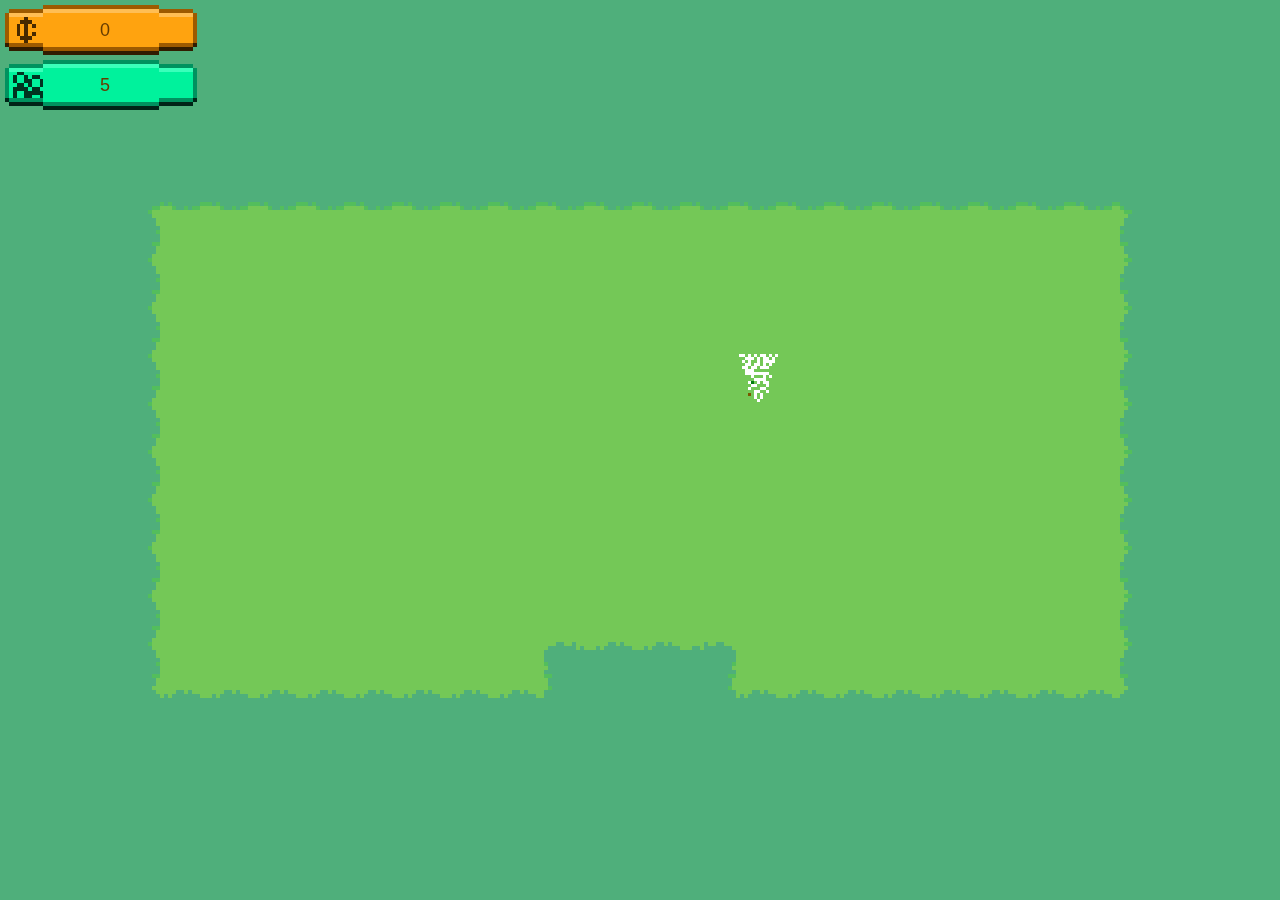
==== index.html @ d82a9c3e "init" ====
<!DOCTYPE html>
<html>
<head>
	<meta charset="utf-8">
	<title>RTS by Anwaar</title>
	<link rel="stylesheet" type="text/css" href="style/index.css">
</head>
<body>
	<info>
		<Bar class="coinsBar"><span>0</span></Bar>
		<Bar class="peepsBar"><span>0</span></Bar>
	</info>
	<section>
		<nav>Place Building <div id="closeBuild">X</div></nav>
		<build class="houses" onclick="build('houses')"></build>
		<build class="crops" onclick="build('crops')"></build>
	</section>

	<!-- STORM -->

	<container>
		<blocks>
			<!-- ROW NO: 1 -->
	<div id="stormBlock"></div>
			<block class="border"></block>
			<block class="border"></block>
			<block class="border"></block>
			<block class="border"></block>
			<block class="border"></block>
			<block class="border"></block>
			<block class="border"></block>
			<block class="border"></block>
			<block class="border"></block>
			<block class="border"></block>
			<block class="border"></block>
			<block class="border"></block>
			<block class="border"></block>
			<block class="border"></block>
			<block class="border"></block>
			<block class="border"></block>
			<block class="border"></block>
			<block class="border"></block>
			<block class="border"></block>
			<block class="border"></block>
			<block class="border"></block>
			<block class="border"></block>
			<!-- ROW NO: 2 -->
			<block class="border"></block>
			<block class="" onclick="blockClick(this)"></block>
			<block class="" onclick="blockClick(this)"></block>
			<block class="" onclick="blockClick(this)"></block>
			<block class="" onclick="blockClick(this)"></block>
			<block class="" onclick="blockClick(this)"></block>
			<block class="" onclick="blockClick(this)"></block>
			<block class="" onclick="blockClick(this)"></block>
			<block class="" onclick="blockClick(this)"></block>
			<block class="" onclick="blockClick(this)"></block>
			<block class="" onclick="blockClick(this)"></block>
			<block class="" onclick="blockClick(this)"></block>
			<block class="" onclick="blockClick(this)"></block>
			<block class="" onclick="blockClick(this)"></block>
			<block class="" onclick="blockClick(this)"></block>
			<block class="" onclick="blockClick(this)"></block>
			<block class="" onclick="blockClick(this)"></block>
			<block class="" onclick="blockClick(this)"></block>
			<block class="" onclick="blockClick(this)"></block>
			<block class="" onclick="blockClick(this)"></block>
			<block class="" onclick="blockClick(this)"></block>
			<block class="border"></block>
			<!-- ROW NO: 3 -->
			<block class="border"></block>
			<block class="" onclick="blockClick(this)"></block>
			<block class="" onclick="blockClick(this)"></block>
			<block class="" onclick="blockClick(this)"></block>
			<block class="" onclick="blockClick(this)"></block>
			<block class="" onclick="blockClick(this)"></block>
			<block class="" onclick="blockClick(this)"></block>
			<block class="" onclick="blockClick(this)"></block>
			<block class="" onclick="blockClick(this)"></block>
			<block class="" onclick="blockClick(this)"></block>
			<block class="" onclick="blockClick(this)"></block>
			<block class="" onclick="blockClick(this)"></block>
			<block class="" onclick="blockClick(this)"></block>
			<block class="" onclick="blockClick(this)"></block>
			<block class="" onclick="blockClick(this)"></block>
			<block class="" onclick="blockClick(this)"></block>
			<block class="" onclick="blockClick(this)"></block>
			<block class="" onclick="blockClick(this)"></block>
			<block class="" onclick="blockClick(this)"></block>
			<block class="" onclick="blockClick(this)"></block>
			<block class="" onclick="blockClick(this)"></block>
			<block class="border"></block>
			<!-- ROW NO: 4 -->
			<block class="border"></block>
			<block class="" onclick="blockClick(this)"></block>
			<block class="" onclick="blockClick(this)"></block>
			<block class="" onclick="blockClick(this)"></block>
			<block class="" onclick="blockClick(this)"></block>
			<block class="" onclick="blockClick(this)"></block>
			<block class="" onclick="blockClick(this)"></block>
			<block class="" onclick="blockClick(this)"></block>
			<block class="" onclick="blockClick(this)"></block>
			<block class="" onclick="blockClick(this)"></block>
			<block class="" onclick="blockClick(this)"></block>
			<block class="" onclick="blockClick(this)"></block>
			<block class="" onclick="blockClick(this)"></block>
			<block class="" onclick="blockClick(this)"></block>
			<block class="" onclick="blockClick(this)"></block>
			<block class="" onclick="blockClick(this)"></block>
			<block class="" onclick="blockClick(this)"></block>
			<block class="" onclick="blockClick(this)"></block>
			<block class="" onclick="blockClick(this)"></block>
			<block class="" onclick="blockClick(this)"></block>
			<block class="" onclick="blockClick(this)"></block>
			<block class="border"></block>
			<!-- ROW NO: 5 -->
			<block class="border"></block>
			<block class="" onclick="blockClick(this)"></block>
			<block class="" onclick="blockClick(this)"></block>
			<block class="" onclick="blockClick(this)"></block>
			<block class="" onclick="blockClick(this)"></block>
			<block class="" onclick="blockClick(this)"></block>
			<block class="" onclick="blockClick(this)"></block>
			<block class="" onclick="blockClick(this)"></block>
			<block class="" onclick="blockClick(this)"></block>
			<block class="" onclick="blockClick(this)"></block>
			<block class="" onclick="blockClick(this)"></block>
			<block class="" onclick="blockClick(this)"></block>
			<block class="" onclick="blockClick(this)"></block>
			<block class="" onclick="blockClick(this)"></block>
			<block class="" onclick="blockClick(this)"></block>
			<block class="" onclick="blockClick(this)"></block>
			<block class="" onclick="blockClick(this)"></block>
			<block class="" onclick="blockClick(this)"></block>
			<block class="" onclick="blockClick(this)"></block>
			<block class="" onclick="blockClick(this)"></block>
			<block class="" onclick="blockClick(this)"></block>
			<block class="border"></block>
			<!-- ROW NO: 6 -->
			<block class="border"></block>
			<block class="" onclick="blockClick(this)"></block>
			<block class="" onclick="blockClick(this)"></block>
			<block class="" onclick="blockClick(this)"></block>
			<block class="" onclick="blockClick(this)"></block>
			<block class="" onclick="blockClick(this)"></block>
			<block class="" onclick="blockClick(this)"></block>
			<block class="" onclick="blockClick(this)"></block>
			<block class="" onclick="blockClick(this)"></block>
			<block class="" onclick="blockClick(this)"></block>
			<block class="" onclick="blockClick(this)"></block>
			<block class="" onclick="blockClick(this)"></block>
			<block class="" onclick="blockClick(this)"></block>
			<block class="" onclick="blockClick(this)"></block>
			<block class="" onclick="blockClick(this)"></block>
			<block class="" onclick="blockClick(this)"></block>
			<block class="" onclick="blockClick(this)"></block>
			<block class="" onclick="blockClick(this)"></block>
			<block class="" onclick="blockClick(this)"></block>
			<block class="" onclick="blockClick(this)"></block>
			<block class="" onclick="blockClick(this)"></block>
			<block class="border"></block>
			<!-- ROW NO: 7 -->
			<block class="border"></block>
			<block class="" onclick="blockClick(this)"></block>
			<block class="" onclick="blockClick(this)"></block>
			<block class="" onclick="blockClick(this)"></block>
			<block class="" onclick="blockClick(this)"></block>
			<block class="" onclick="blockClick(this)"></block>
			<block class="" onclick="blockClick(this)"></block>
			<block class="" onclick="blockClick(this)"></block>
			<block class="" onclick="blockClick(this)"></block>
			<block class="" onclick="blockClick(this)"></block>
			<block class="" onclick="blockClick(this)"></block>
			<block class="" onclick="blockClick(this)"></block>
			<block class="" onclick="blockClick(this)"></block>
			<block class="" onclick="blockClick(this)"></block>
			<block class="" onclick="blockClick(this)"></block>
			<block class="" onclick="blockClick(this)"></block>
			<block class="" onclick="blockClick(this)"></block>
			<block class="" onclick="blockClick(this)"></block>
			<block class="" onclick="blockClick(this)"></block>
			<block class="" onclick="blockClick(this)"></block>
			<block class="" onclick="blockClick(this)"></block>
			<block class="border"></block>
			<!-- ROW NO: 8 -->
			<block class="border"></block>
			<block class="" onclick="blockClick(this)"></block>
			<block class="" onclick="blockClick(this)"></block>
			<block class="" onclick="blockClick(this)"></block>
			<block class="" onclick="blockClick(this)"></block>
			<block class="" onclick="blockClick(this)"></block>
			<block class="" onclick="blockClick(this)"></block>
			<block class="" onclick="blockClick(this)"></block>
			<block class="" onclick="blockClick(this)"></block>
			<block class="" onclick="blockClick(this)"></block>
			<block class="" onclick="blockClick(this)"></block>
			<block class="" onclick="blockClick(this)"></block>
			<block class="" onclick="blockClick(this)"></block>
			<block class="" onclick="blockClick(this)"></block>
			<block class="" onclick="blockClick(this)"></block>
			<block class="" onclick="blockClick(this)"></block>
			<block class="" onclick="blockClick(this)"></block>
			<block class="" onclick="blockClick(this)"></block>
			<block class="" onclick="blockClick(this)"></block>
			<block class="" onclick="blockClick(this)"></block>
			<block class="" onclick="blockClick(this)"></block>
			<block class="border"></block>
			<!-- ROW NO: 9 -->
			<block class="border"></block>
			<block class="" onclick="blockClick(this)"></block>
			<block class="" onclick="blockClick(this)"></block>
			<block class="" onclick="blockClick(this)"></block>
			<block class="" onclick="blockClick(this)"></block>
			<block class="" onclick="blockClick(this)"></block>
			<block class="" onclick="blockClick(this)"></block>
			<block class="" onclick="blockClick(this)"></block>
			<block class="" onclick="blockClick(this)"></block>
			<block class="" onclick="blockClick(this)"></block>
			<block class="" onclick="blockClick(this)"></block>
			<block class="" onclick="blockClick(this)"></block>
			<block class="" onclick="blockClick(this)"></block>
			<block class="" onclick="blockClick(this)"></block>
			<block class="" onclick="blockClick(this)"></block>
			<block class="" onclick="blockClick(this)"></block>
			<block class="" onclick="blockClick(this)"></block>
			<block class="" onclick="blockClick(this)"></block>
			<block class="" onclick="blockClick(this)"></block>
			<block class="" onclick="blockClick(this)"></block>
			<block class="" onclick="blockClick(this)"></block>
			<block class="border"></block>
			<!-- ROW NO: 10 -->
			<block class="border"></block>
			<block class="" onclick="blockClick(this)"></block>
			<block class="" onclick="blockClick(this)"></block>
			<block class="" onclick="blockClick(this)"></block>
			<block class="" onclick="blockClick(this)"></block>
			<block class="" onclick="blockClick(this)"></block>
			<block class="" onclick="blockClick(this)"></block>
			<block class="" onclick="blockClick(this)"></block>
			<block class="" onclick="blockClick(this)"></block>
			<block class="" onclick="blockClick(this)"></block>
			<block class="" onclick="blockClick(this)"></block>
			<block class="" onclick="blockClick(this)"></block>
			<block class="" onclick="blockClick(this)"></block>
			<block class="" onclick="blockClick(this)"></block>
			<block class="" onclick="blockClick(this)"></block>
			<block class="" onclick="blockClick(this)"></block>
			<block class="" onclick="blockClick(this)"></block>
			<block class="" onclick="blockClick(this)"></block>
			<block class="" onclick="blockClick(this)"></block>
			<block class="" onclick="blockClick(this)"></block>
			<block class="" onclick="blockClick(this)"></block>
			<block class="border"></block>
			<!-- ROW NO: 11 -->
			<block class="border"></block>
			<block class="" onclick="blockClick(this)"></block>
			<block class="" onclick="blockClick(this)"></block>
			<block class="" onclick="blockClick(this)"></block>
			<block class="" onclick="blockClick(this)"></block>
			<block class="" onclick="blockClick(this)"></block>
			<block class="" onclick="blockClick(this)"></block>
			<block class="" onclick="blockClick(this)"></block>
			<block class="" onclick="blockClick(this)"></block>
			<block class="border"></block>
			<block class="border"></block>
			<block class="border"></block>
			<block class="border"></block>
			<block class="" onclick="blockClick(this)"></block>
			<block class="" onclick="blockClick(this)"></block>
			<block class="" onclick="blockClick(this)"></block>
			<block class="" onclick="blockClick(this)"></block>
			<block class="" onclick="blockClick(this)"></block>
			<block class="" onclick="blockClick(this)"></block>
			<block class="" onclick="blockClick(this)"></block>
			<block class="" onclick="blockClick(this)"></block>
			<block class="border"></block>
			<!-- ROW NO: 12 -->
			<block class="border"></block>
			<block class="border"></block>
			<block class="border"></block>
			<block class="border"></block>
			<block class="border"></block>
			<block class="border"></block>
			<block class="border"></block>
			<block class="border"></block>
			<block class="border"></block>
			<block class="border"></block>
			<block class="border"></block>
			<block class="border"></block>
			<block class="border"></block>
			<block class="border"></block>
			<block class="border"></block>
			<block class="border"></block>
			<block class="border"></block>
			<block class="border"></block>
			<block class="border"></block>
			<block class="border"></block>
			<block class="border"></block>
			<block class="border"></block>
			<!-- ROW END -->
		</blocks>

		<mapImage></mapImage>
	</container>



	<script src="scripts/classes.js"></script>
	<script src="scripts/index.js"></script>
</body>
</html>
---- style/index.css ----
html{
	image-rendering: pixelated;
	background: #000;
}
*{
	padding: 0;
	margin: 0;
	font-family: sans-serif;
	user-select: none;
}
body{
	width: 100vw;
	height: 100vh;
	background-color: #4FAF7B;
	display: flex;
	justify-content: center;
	align-content: center;
	align-items: center;
}

#stormBlock{
	width: 48px;
	height: 48px;
	background-image: url('../img/storm.gif');
	background-size: contain;
	position: absolute;
	z-index: 5;
}

info Bar{
	width: 200px;
	height: 50px;
	margin: 5px 0 0 5px;
	background-size: contain;
	background-repeat: no-repeat;
	position: fixed;
	color: #663C00;
	text-align: center;
	font-size: 18px;
	top: 0;
	display: flex;
	align-content: center;
	justify-content: center;
	align-items: center;
	left: 0;
	z-index: 10;
}
.coinsBar{background-image: url('../img/ui/coinsBar.png');}
.peepsBar{background-image: url('../img/ui/peepsBar.png');top: 55px;}

section{
	display: none;
	min-width: 1056px;
	min-height: 576px;
	background: #000000db;
	transition-duration: 0.25s;
	position: absolute;
	z-index: 5;
	justify-content: center;
	align-content: flex-start;
	align-items: center;
	flex-wrap: wrap;
}
section nav{
    width: 98%;
    height: 45px;
    background-color: #fff;
    display: flex;
    flex-wrap: nowrap;
    flex-direction: row;
    justify-content: flex-start;
    align-items: center;
    padding-left: 2%;
}
section nav div{
    align-self: flex-end;
    justify-self: flex-end;
    background: red;
    color: white;
    /* height: 45px; */
    position: absolute;
    right: 0;
    font-size: 24px;
    padding: 9px 16px;
    text-align: center;
    aspect-ratio: 1/1;
}
section build{
    width: 140px;
    height: 170px;
    border: 1px solid white;
    margin: 15px;
}
section build.houses{background-image: url('../img/builds/home.png');}
section build.crops{background-image: url('../img/builds/crops.png');}

container{
	width: 1056px;
	height: 576px;
	background-color: wheat;
	position: relative;
	/*border: 2px solid white;*/
}
container *{
	width: 100%;
	height: 100%;
	display: block;
	position: absolute;
	top: 0;
	left: 0;
}
container mapImage{
	background-image: url('../img/land.png');
}
container blocks{
	display: flex;
	z-index: 2;
	flex-wrap: wrap;
	min-width: 1056px;
	min-height: 576px;
}

blocks block{
	width: 48px;
	height: 48px;
	position: relative;
	transition-duration: 0.2s;
	background-image: none;
}
block:hover{background-color: rgba(255, 255, 255, 0.246);}
block.border:hover{background-color: transparent;}
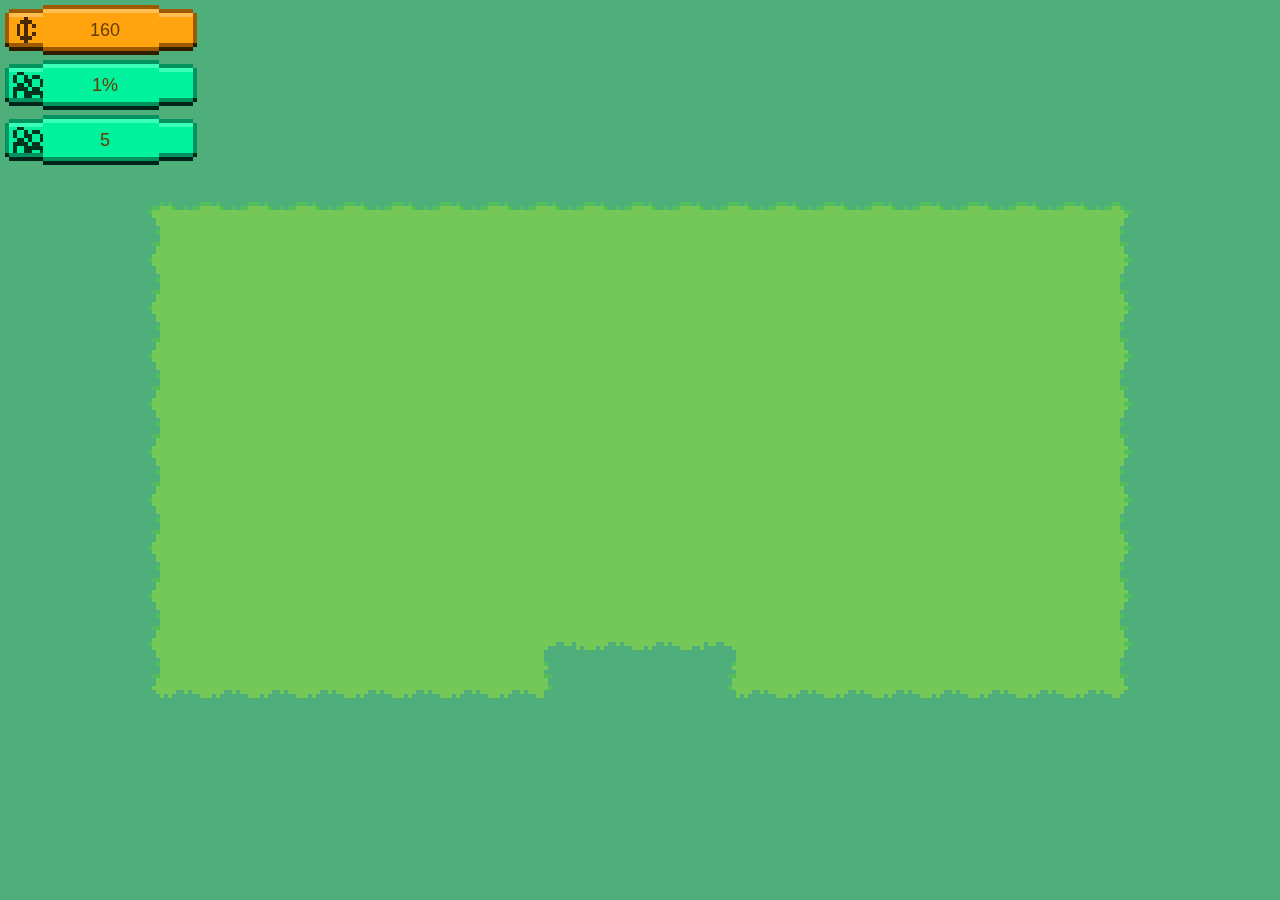
==== commit 3418fb33: "Happiness + no building replacing" ====
--- a/index.html
+++ b/index.html
@@ -8,12 +8,14 @@
 <body>
 	<info>
 		<Bar class="coinsBar"><span>0</span></Bar>
+		<Bar class="happinessBar"><span>0</span></Bar>
 		<Bar class="peepsBar"><span>0</span></Bar>
 	</info>
 	<section>
 		<nav>Place Building <div id="closeBuild">X</div></nav>
 		<build class="houses" onclick="build('houses')"></build>
 		<build class="crops" onclick="build('crops')"></build>
+		<build class="factory" onclick="build('factory')"></build>
 	</section>
 
 	<!-- STORM -->
@@ -46,233 +48,233 @@
 			<block class="border"></block>
 			<!-- ROW NO: 2 -->
 			<block class="border"></block>
-			<block class="" onclick="blockClick(this)"></block>
-			<block class="" onclick="blockClick(this)"></block>
-			<block class="" onclick="blockClick(this)"></block>
-			<block class="" onclick="blockClick(this)"></block>
-			<block class="" onclick="blockClick(this)"></block>
-			<block class="" onclick="blockClick(this)"></block>
-			<block class="" onclick="blockClick(this)"></block>
-			<block class="" onclick="blockClick(this)"></block>
-			<block class="" onclick="blockClick(this)"></block>
-			<block class="" onclick="blockClick(this)"></block>
-			<block class="" onclick="blockClick(this)"></block>
-			<block class="" onclick="blockClick(this)"></block>
-			<block class="" onclick="blockClick(this)"></block>
-			<block class="" onclick="blockClick(this)"></block>
-			<block class="" onclick="blockClick(this)"></block>
-			<block class="" onclick="blockClick(this)"></block>
-			<block class="" onclick="blockClick(this)"></block>
-			<block class="" onclick="blockClick(this)"></block>
-			<block class="" onclick="blockClick(this)"></block>
-			<block class="" onclick="blockClick(this)"></block>
+			<block class="" onclick="blockClick(this, '1')"></block>
+			<block class="" onclick="blockClick(this, '2')"></block>
+			<block class="" onclick="blockClick(this, '3')"></block>
+			<block class="" onclick="blockClick(this, '4')"></block>
+			<block class="" onclick="blockClick(this, '5')"></block>
+			<block class="" onclick="blockClick(this, '6')"></block>
+			<block class="" onclick="blockClick(this, '7')"></block>
+			<block class="" onclick="blockClick(this, '8')"></block>
+			<block class="" onclick="blockClick(this, '9')"></block>
+			<block class="" onclick="blockClick(this, '10')"></block>
+			<block class="" onclick="blockClick(this, '12')"></block>
+			<block class="" onclick="blockClick(this, '13')"></block>
+			<block class="" onclick="blockClick(this, '14')"></block>
+			<block class="" onclick="blockClick(this, '15')"></block>
+			<block class="" onclick="blockClick(this, '16')"></block>
+			<block class="" onclick="blockClick(this, '17')"></block>
+			<block class="" onclick="blockClick(this, '18')"></block>
+			<block class="" onclick="blockClick(this, '19')"></block>
+			<block class="" onclick="blockClick(this, '20')"></block>
+			<block class="" onclick="blockClick(this, '21')"></block>
 			<block class="border"></block>
 			<!-- ROW NO: 3 -->
 			<block class="border"></block>
-			<block class="" onclick="blockClick(this)"></block>
-			<block class="" onclick="blockClick(this)"></block>
-			<block class="" onclick="blockClick(this)"></block>
-			<block class="" onclick="blockClick(this)"></block>
-			<block class="" onclick="blockClick(this)"></block>
-			<block class="" onclick="blockClick(this)"></block>
-			<block class="" onclick="blockClick(this)"></block>
-			<block class="" onclick="blockClick(this)"></block>
-			<block class="" onclick="blockClick(this)"></block>
-			<block class="" onclick="blockClick(this)"></block>
-			<block class="" onclick="blockClick(this)"></block>
-			<block class="" onclick="blockClick(this)"></block>
-			<block class="" onclick="blockClick(this)"></block>
-			<block class="" onclick="blockClick(this)"></block>
-			<block class="" onclick="blockClick(this)"></block>
-			<block class="" onclick="blockClick(this)"></block>
-			<block class="" onclick="blockClick(this)"></block>
-			<block class="" onclick="blockClick(this)"></block>
-			<block class="" onclick="blockClick(this)"></block>
-			<block class="" onclick="blockClick(this)"></block>
+			<block class="" onclick="blockClick(this, '22')"></block>
+			<block class="" onclick="blockClick(this, '23')"></block>
+			<block class="" onclick="blockClick(this, '24')"></block>
+			<block class="" onclick="blockClick(this, '25')"></block>
+			<block class="" onclick="blockClick(this, '26')"></block>
+			<block class="" onclick="blockClick(this, '27')"></block>
+			<block class="" onclick="blockClick(this, '28')"></block>
+			<block class="" onclick="blockClick(this, '29')"></block>
+			<block class="" onclick="blockClick(this, '30')"></block>
+			<block class="" onclick="blockClick(this, '31')"></block>
+			<block class="" onclick="blockClick(this, '32')"></block>
+			<block class="" onclick="blockClick(this, '33')"></block>
+			<block class="" onclick="blockClick(this, '34')"></block>
+			<block class="" onclick="blockClick(this, '35')"></block>
+			<block class="" onclick="blockClick(this, '36')"></block>
+			<block class="" onclick="blockClick(this, '37')"></block>
+			<block class="" onclick="blockClick(this, '38')"></block>
+			<block class="" onclick="blockClick(this, '39')"></block>
+			<block class="" onclick="blockClick(this, '40')"></block>
+			<block class="" onclick="blockClick(this, '41')"></block>
 			<block class="border"></block>
 			<!-- ROW NO: 4 -->
 			<block class="border"></block>
-			<block class="" onclick="blockClick(this)"></block>
-			<block class="" onclick="blockClick(this)"></block>
-			<block class="" onclick="blockClick(this)"></block>
-			<block class="" onclick="blockClick(this)"></block>
-			<block class="" onclick="blockClick(this)"></block>
-			<block class="" onclick="blockClick(this)"></block>
-			<block class="" onclick="blockClick(this)"></block>
-			<block class="" onclick="blockClick(this)"></block>
-			<block class="" onclick="blockClick(this)"></block>
-			<block class="" onclick="blockClick(this)"></block>
-			<block class="" onclick="blockClick(this)"></block>
-			<block class="" onclick="blockClick(this)"></block>
-			<block class="" onclick="blockClick(this)"></block>
-			<block class="" onclick="blockClick(this)"></block>
-			<block class="" onclick="blockClick(this)"></block>
-			<block class="" onclick="blockClick(this)"></block>
-			<block class="" onclick="blockClick(this)"></block>
-			<block class="" onclick="blockClick(this)"></block>
-			<block class="" onclick="blockClick(this)"></block>
-			<block class="" onclick="blockClick(this)"></block>
+			<block class="" onclick="blockClick(this, '42')"></block>
+			<block class="" onclick="blockClick(this, '43')"></block>
+			<block class="" onclick="blockClick(this, '44')"></block>
+			<block class="" onclick="blockClick(this, '45')"></block>
+			<block class="" onclick="blockClick(this, '46')"></block>
+			<block class="" onclick="blockClick(this, '47')"></block>
+			<block class="" onclick="blockClick(this, '48')"></block>
+			<block class="" onclick="blockClick(this, '49')"></block>
+			<block class="" onclick="blockClick(this, '50')"></block>
+			<block class="" onclick="blockClick(this, '51')"></block>
+			<block class="" onclick="blockClick(this, '52')"></block>
+			<block class="" onclick="blockClick(this, '53')"></block>
+			<block class="" onclick="blockClick(this, '54')"></block>
+			<block class="" onclick="blockClick(this, '55')"></block>
+			<block class="" onclick="blockClick(this, '56')"></block>
+			<block class="" onclick="blockClick(this, '57')"></block>
+			<block class="" onclick="blockClick(this, '58')"></block>
+			<block class="" onclick="blockClick(this, '59')"></block>
+			<block class="" onclick="blockClick(this, '60')"></block>
+			<block class="" onclick="blockClick(this, '61')"></block>
 			<block class="border"></block>
 			<!-- ROW NO: 5 -->
 			<block class="border"></block>
-			<block class="" onclick="blockClick(this)"></block>
-			<block class="" onclick="blockClick(this)"></block>
-			<block class="" onclick="blockClick(this)"></block>
-			<block class="" onclick="blockClick(this)"></block>
-			<block class="" onclick="blockClick(this)"></block>
-			<block class="" onclick="blockClick(this)"></block>
-			<block class="" onclick="blockClick(this)"></block>
-			<block class="" onclick="blockClick(this)"></block>
-			<block class="" onclick="blockClick(this)"></block>
-			<block class="" onclick="blockClick(this)"></block>
-			<block class="" onclick="blockClick(this)"></block>
-			<block class="" onclick="blockClick(this)"></block>
-			<block class="" onclick="blockClick(this)"></block>
-			<block class="" onclick="blockClick(this)"></block>
-			<block class="" onclick="blockClick(this)"></block>
-			<block class="" onclick="blockClick(this)"></block>
-			<block class="" onclick="blockClick(this)"></block>
-			<block class="" onclick="blockClick(this)"></block>
-			<block class="" onclick="blockClick(this)"></block>
-			<block class="" onclick="blockClick(this)"></block>
+			<block class="" onclick="blockClick(this, '62')"></block>
+			<block class="" onclick="blockClick(this, '63')"></block>
+			<block class="" onclick="blockClick(this, '64')"></block>
+			<block class="" onclick="blockClick(this, '65')"></block>
+			<block class="" onclick="blockClick(this, '66')"></block>
+			<block class="" onclick="blockClick(this, '67')"></block>
+			<block class="" onclick="blockClick(this, '68')"></block>
+			<block class="" onclick="blockClick(this, '69')"></block>
+			<block class="" onclick="blockClick(this, '70')"></block>
+			<block class="" onclick="blockClick(this, '71')"></block>
+			<block class="" onclick="blockClick(this, '72')"></block>
+			<block class="" onclick="blockClick(this, '73')"></block>
+			<block class="" onclick="blockClick(this, '74')"></block>
+			<block class="" onclick="blockClick(this, '75')"></block>
+			<block class="" onclick="blockClick(this, '76')"></block>
+			<block class="" onclick="blockClick(this, '77')"></block>
+			<block class="" onclick="blockClick(this, '78')"></block>
+			<block class="" onclick="blockClick(this, '79')"></block>
+			<block class="" onclick="blockClick(this, '80')"></block>
+			<block class="" onclick="blockClick(this, '81')"></block>
 			<block class="border"></block>
 			<!-- ROW NO: 6 -->
 			<block class="border"></block>
-			<block class="" onclick="blockClick(this)"></block>
-			<block class="" onclick="blockClick(this)"></block>
-			<block class="" onclick="blockClick(this)"></block>
-			<block class="" onclick="blockClick(this)"></block>
-			<block class="" onclick="blockClick(this)"></block>
-			<block class="" onclick="blockClick(this)"></block>
-			<block class="" onclick="blockClick(this)"></block>
-			<block class="" onclick="blockClick(this)"></block>
-			<block class="" onclick="blockClick(this)"></block>
-			<block class="" onclick="blockClick(this)"></block>
-			<block class="" onclick="blockClick(this)"></block>
-			<block class="" onclick="blockClick(this)"></block>
-			<block class="" onclick="blockClick(this)"></block>
-			<block class="" onclick="blockClick(this)"></block>
-			<block class="" onclick="blockClick(this)"></block>
-			<block class="" onclick="blockClick(this)"></block>
-			<block class="" onclick="blockClick(this)"></block>
-			<block class="" onclick="blockClick(this)"></block>
-			<block class="" onclick="blockClick(this)"></block>
-			<block class="" onclick="blockClick(this)"></block>
+			<block class="" onclick="blockClick(this, '82')"></block>
+			<block class="" onclick="blockClick(this, '83')"></block>
+			<block class="" onclick="blockClick(this, '84')"></block>
+			<block class="" onclick="blockClick(this, '85')"></block>
+			<block class="" onclick="blockClick(this, '86')"></block>
+			<block class="" onclick="blockClick(this, '87')"></block>
+			<block class="" onclick="blockClick(this, '88')"></block>
+			<block class="" onclick="blockClick(this, '89')"></block>
+			<block class="" onclick="blockClick(this, '90')"></block>
+			<block class="" onclick="blockClick(this, '91')"></block>
+			<block class="" onclick="blockClick(this, '92')"></block>
+			<block class="" onclick="blockClick(this, '93')"></block>
+			<block class="" onclick="blockClick(this, '94')"></block>
+			<block class="" onclick="blockClick(this, '95')"></block>
+			<block class="" onclick="blockClick(this, '96')"></block>
+			<block class="" onclick="blockClick(this, '97')"></block>
+			<block class="" onclick="blockClick(this, '98')"></block>
+			<block class="" onclick="blockClick(this, '99')"></block>
+			<block class="" onclick="blockClick(this, '100')"></block>
+			<block class="" onclick="blockClick(this, '101')"></block>
 			<block class="border"></block>
 			<!-- ROW NO: 7 -->
 			<block class="border"></block>
-			<block class="" onclick="blockClick(this)"></block>
-			<block class="" onclick="blockClick(this)"></block>
-			<block class="" onclick="blockClick(this)"></block>
-			<block class="" onclick="blockClick(this)"></block>
-			<block class="" onclick="blockClick(this)"></block>
-			<block class="" onclick="blockClick(this)"></block>
-			<block class="" onclick="blockClick(this)"></block>
-			<block class="" onclick="blockClick(this)"></block>
-			<block class="" onclick="blockClick(this)"></block>
-			<block class="" onclick="blockClick(this)"></block>
-			<block class="" onclick="blockClick(this)"></block>
-			<block class="" onclick="blockClick(this)"></block>
-			<block class="" onclick="blockClick(this)"></block>
-			<block class="" onclick="blockClick(this)"></block>
-			<block class="" onclick="blockClick(this)"></block>
-			<block class="" onclick="blockClick(this)"></block>
-			<block class="" onclick="blockClick(this)"></block>
-			<block class="" onclick="blockClick(this)"></block>
-			<block class="" onclick="blockClick(this)"></block>
-			<block class="" onclick="blockClick(this)"></block>
+			<block class="" onclick="blockClick(this, '101')"></block>
+			<block class="" onclick="blockClick(this, '102')"></block>
+			<block class="" onclick="blockClick(this, '103')"></block>
+			<block class="" onclick="blockClick(this, '104')"></block>
+			<block class="" onclick="blockClick(this, '105')"></block>
+			<block class="" onclick="blockClick(this, '106')"></block>
+			<block class="" onclick="blockClick(this, '107')"></block>
+			<block class="" onclick="blockClick(this, '108')"></block>
+			<block class="" onclick="blockClick(this, '109')"></block>
+			<block class="" onclick="blockClick(this, '110')"></block>
+			<block class="" onclick="blockClick(this, '112')"></block>
+			<block class="" onclick="blockClick(this, '113')"></block>
+			<block class="" onclick="blockClick(this, '114')"></block>
+			<block class="" onclick="blockClick(this, '115')"></block>
+			<block class="" onclick="blockClick(this, '116')"></block>
+			<block class="" onclick="blockClick(this, '117')"></block>
+			<block class="" onclick="blockClick(this, '118')"></block>
+			<block class="" onclick="blockClick(this, '119')"></block>
+			<block class="" onclick="blockClick(this, '120')"></block>
+			<block class="" onclick="blockClick(this, '121')"></block>
 			<block class="border"></block>
 			<!-- ROW NO: 8 -->
 			<block class="border"></block>
-			<block class="" onclick="blockClick(this)"></block>
-			<block class="" onclick="blockClick(this)"></block>
-			<block class="" onclick="blockClick(this)"></block>
-			<block class="" onclick="blockClick(this)"></block>
-			<block class="" onclick="blockClick(this)"></block>
-			<block class="" onclick="blockClick(this)"></block>
-			<block class="" onclick="blockClick(this)"></block>
-			<block class="" onclick="blockClick(this)"></block>
-			<block class="" onclick="blockClick(this)"></block>
-			<block class="" onclick="blockClick(this)"></block>
-			<block class="" onclick="blockClick(this)"></block>
-			<block class="" onclick="blockClick(this)"></block>
-			<block class="" onclick="blockClick(this)"></block>
-			<block class="" onclick="blockClick(this)"></block>
-			<block class="" onclick="blockClick(this)"></block>
-			<block class="" onclick="blockClick(this)"></block>
-			<block class="" onclick="blockClick(this)"></block>
-			<block class="" onclick="blockClick(this)"></block>
-			<block class="" onclick="blockClick(this)"></block>
-			<block class="" onclick="blockClick(this)"></block>
+			<block class="" onclick="blockClick(this, '122')"></block>
+			<block class="" onclick="blockClick(this, '123')"></block>
+			<block class="" onclick="blockClick(this, '124')"></block>
+			<block class="" onclick="blockClick(this, '125')"></block>
+			<block class="" onclick="blockClick(this, '126')"></block>
+			<block class="" onclick="blockClick(this, '127')"></block>
+			<block class="" onclick="blockClick(this, '128')"></block>
+			<block class="" onclick="blockClick(this, '129')"></block>
+			<block class="" onclick="blockClick(this, '130')"></block>
+			<block class="" onclick="blockClick(this, '131')"></block>
+			<block class="" onclick="blockClick(this, '132')"></block>
+			<block class="" onclick="blockClick(this, '133')"></block>
+			<block class="" onclick="blockClick(this, '134')"></block>
+			<block class="" onclick="blockClick(this, '135')"></block>
+			<block class="" onclick="blockClick(this, '136')"></block>
+			<block class="" onclick="blockClick(this, '137')"></block>
+			<block class="" onclick="blockClick(this, '138')"></block>
+			<block class="" onclick="blockClick(this, '139')"></block>
+			<block class="" onclick="blockClick(this, '140')"></block>
+			<block class="" onclick="blockClick(this, '141')"></block>
 			<block class="border"></block>
 			<!-- ROW NO: 9 -->
 			<block class="border"></block>
-			<block class="" onclick="blockClick(this)"></block>
-			<block class="" onclick="blockClick(this)"></block>
-			<block class="" onclick="blockClick(this)"></block>
-			<block class="" onclick="blockClick(this)"></block>
-			<block class="" onclick="blockClick(this)"></block>
-			<block class="" onclick="blockClick(this)"></block>
-			<block class="" onclick="blockClick(this)"></block>
-			<block class="" onclick="blockClick(this)"></block>
-			<block class="" onclick="blockClick(this)"></block>
-			<block class="" onclick="blockClick(this)"></block>
-			<block class="" onclick="blockClick(this)"></block>
-			<block class="" onclick="blockClick(this)"></block>
-			<block class="" onclick="blockClick(this)"></block>
-			<block class="" onclick="blockClick(this)"></block>
-			<block class="" onclick="blockClick(this)"></block>
-			<block class="" onclick="blockClick(this)"></block>
-			<block class="" onclick="blockClick(this)"></block>
-			<block class="" onclick="blockClick(this)"></block>
-			<block class="" onclick="blockClick(this)"></block>
-			<block class="" onclick="blockClick(this)"></block>
+			<block class="" onclick="blockClick(this, '142')"></block>
+			<block class="" onclick="blockClick(this, '143')"></block>
+			<block class="" onclick="blockClick(this, '144')"></block>
+			<block class="" onclick="blockClick(this, '145')"></block>
+			<block class="" onclick="blockClick(this, '146')"></block>
+			<block class="" onclick="blockClick(this, '147')"></block>
+			<block class="" onclick="blockClick(this, '148')"></block>
+			<block class="" onclick="blockClick(this, '149')"></block>
+			<block class="" onclick="blockClick(this, '150')"></block>
+			<block class="" onclick="blockClick(this, '151')"></block>
+			<block class="" onclick="blockClick(this, '152')"></block>
+			<block class="" onclick="blockClick(this, '153')"></block>
+			<block class="" onclick="blockClick(this, '154')"></block>
+			<block class="" onclick="blockClick(this, '155')"></block>
+			<block class="" onclick="blockClick(this, '156')"></block>
+			<block class="" onclick="blockClick(this, '157')"></block>
+			<block class="" onclick="blockClick(this, '158')"></block>
+			<block class="" onclick="blockClick(this, '159')"></block>
+			<block class="" onclick="blockClick(this, '160')"></block>
+			<block class="" onclick="blockClick(this, '161')"></block>
 			<block class="border"></block>
 			<!-- ROW NO: 10 -->
 			<block class="border"></block>
-			<block class="" onclick="blockClick(this)"></block>
-			<block class="" onclick="blockClick(this)"></block>
-			<block class="" onclick="blockClick(this)"></block>
-			<block class="" onclick="blockClick(this)"></block>
-			<block class="" onclick="blockClick(this)"></block>
-			<block class="" onclick="blockClick(this)"></block>
-			<block class="" onclick="blockClick(this)"></block>
-			<block class="" onclick="blockClick(this)"></block>
-			<block class="" onclick="blockClick(this)"></block>
-			<block class="" onclick="blockClick(this)"></block>
-			<block class="" onclick="blockClick(this)"></block>
-			<block class="" onclick="blockClick(this)"></block>
-			<block class="" onclick="blockClick(this)"></block>
-			<block class="" onclick="blockClick(this)"></block>
-			<block class="" onclick="blockClick(this)"></block>
-			<block class="" onclick="blockClick(this)"></block>
-			<block class="" onclick="blockClick(this)"></block>
-			<block class="" onclick="blockClick(this)"></block>
-			<block class="" onclick="blockClick(this)"></block>
-			<block class="" onclick="blockClick(this)"></block>
+			<block class="" onclick="blockClick(this, '182')"></block>
+			<block class="" onclick="blockClick(this, '183')"></block>
+			<block class="" onclick="blockClick(this, '184')"></block>
+			<block class="" onclick="blockClick(this, '185')"></block>
+			<block class="" onclick="blockClick(this, '186')"></block>
+			<block class="" onclick="blockClick(this, '187')"></block>
+			<block class="" onclick="blockClick(this, '188')"></block>
+			<block class="" onclick="blockClick(this, '189')"></block>
+			<block class="" onclick="blockClick(this, '190')"></block>
+			<block class="" onclick="blockClick(this, '191')"></block>
+			<block class="" onclick="blockClick(this, '192')"></block>
+			<block class="" onclick="blockClick(this, '193')"></block>
+			<block class="" onclick="blockClick(this, '194')"></block>
+			<block class="" onclick="blockClick(this, '195')"></block>
+			<block class="" onclick="blockClick(this, '196')"></block>
+			<block class="" onclick="blockClick(this, '197')"></block>
+			<block class="" onclick="blockClick(this, '198')"></block>
+			<block class="" onclick="blockClick(this, '199')"></block>
+			<block class="" onclick="blockClick(this, '200')"></block>
+			<block class="" onclick="blockClick(this, '201')"></block>
 			<block class="border"></block>
 			<!-- ROW NO: 11 -->
 			<block class="border"></block>
-			<block class="" onclick="blockClick(this)"></block>
-			<block class="" onclick="blockClick(this)"></block>
-			<block class="" onclick="blockClick(this)"></block>
-			<block class="" onclick="blockClick(this)"></block>
-			<block class="" onclick="blockClick(this)"></block>
-			<block class="" onclick="blockClick(this)"></block>
-			<block class="" onclick="blockClick(this)"></block>
-			<block class="" onclick="blockClick(this)"></block>
-			<block class="border"></block>
-			<block class="border"></block>
-			<block class="border"></block>
-			<block class="border"></block>
-			<block class="" onclick="blockClick(this)"></block>
-			<block class="" onclick="blockClick(this)"></block>
-			<block class="" onclick="blockClick(this)"></block>
-			<block class="" onclick="blockClick(this)"></block>
-			<block class="" onclick="blockClick(this)"></block>
-			<block class="" onclick="blockClick(this)"></block>
-			<block class="" onclick="blockClick(this)"></block>
-			<block class="" onclick="blockClick(this)"></block>
+			<block class="" onclick="blockClick(this, '202')"></block>
+			<block class="" onclick="blockClick(this, '203')"></block>
+			<block class="" onclick="blockClick(this, '204')"></block>
+			<block class="" onclick="blockClick(this, '205')"></block>
+			<block class="" onclick="blockClick(this, '206')"></block>
+			<block class="" onclick="blockClick(this, '207')"></block>
+			<block class="" onclick="blockClick(this, '208')"></block>
+			<block class="" onclick="blockClick(this, '209')"></block>
+			<block class="border"></block>
+			<block class="border"></block>
+			<block class="border"></block>
+			<block class="border"></block>
+			<block class="" onclick="blockClick(this, '210')"></block>
+			<block class="" onclick="blockClick(this, '211')"></block>
+			<block class="" onclick="blockClick(this, '212')"></block>
+			<block class="" onclick="blockClick(this, '213')"></block>
+			<block class="" onclick="blockClick(this, '214')"></block>
+			<block class="" onclick="blockClick(this, '215')"></block>
+			<block class="" onclick="blockClick(this, '216')"></block>
+			<block class="" onclick="blockClick(this, '217')"></block>
 			<block class="border"></block>
 			<!-- ROW NO: 12 -->
 			<block class="border"></block>
--- a/style/index.css
+++ b/style/index.css
@@ -25,6 +25,7 @@
 	background-size: contain;
 	position: absolute;
 	z-index: 5;
+	display: none;
 }
 
 info Bar{
@@ -46,7 +47,8 @@
 	z-index: 10;
 }
 .coinsBar{background-image: url('../img/ui/coinsBar.png');}
-.peepsBar{background-image: url('../img/ui/peepsBar.png');top: 55px;}
+.happinessBar{background-image: url('../img/ui/peepsBar.png');top: 55px;}
+.peepsBar{background-image: url('../img/ui/peepsBar.png');top: 110px;}
 
 section{
 	display: none;
@@ -55,7 +57,7 @@
 	background: #000000db;
 	transition-duration: 0.25s;
 	position: absolute;
-	z-index: 5;
+	z-index: 15;
 	justify-content: center;
 	align-content: flex-start;
 	align-items: center;
@@ -93,6 +95,7 @@
 }
 section build.houses{background-image: url('../img/builds/home.png');}
 section build.crops{background-image: url('../img/builds/crops.png');}
+section build.factory{background-image: url('../img/builds/factory.png');}
 
 container{
 	width: 1056px;
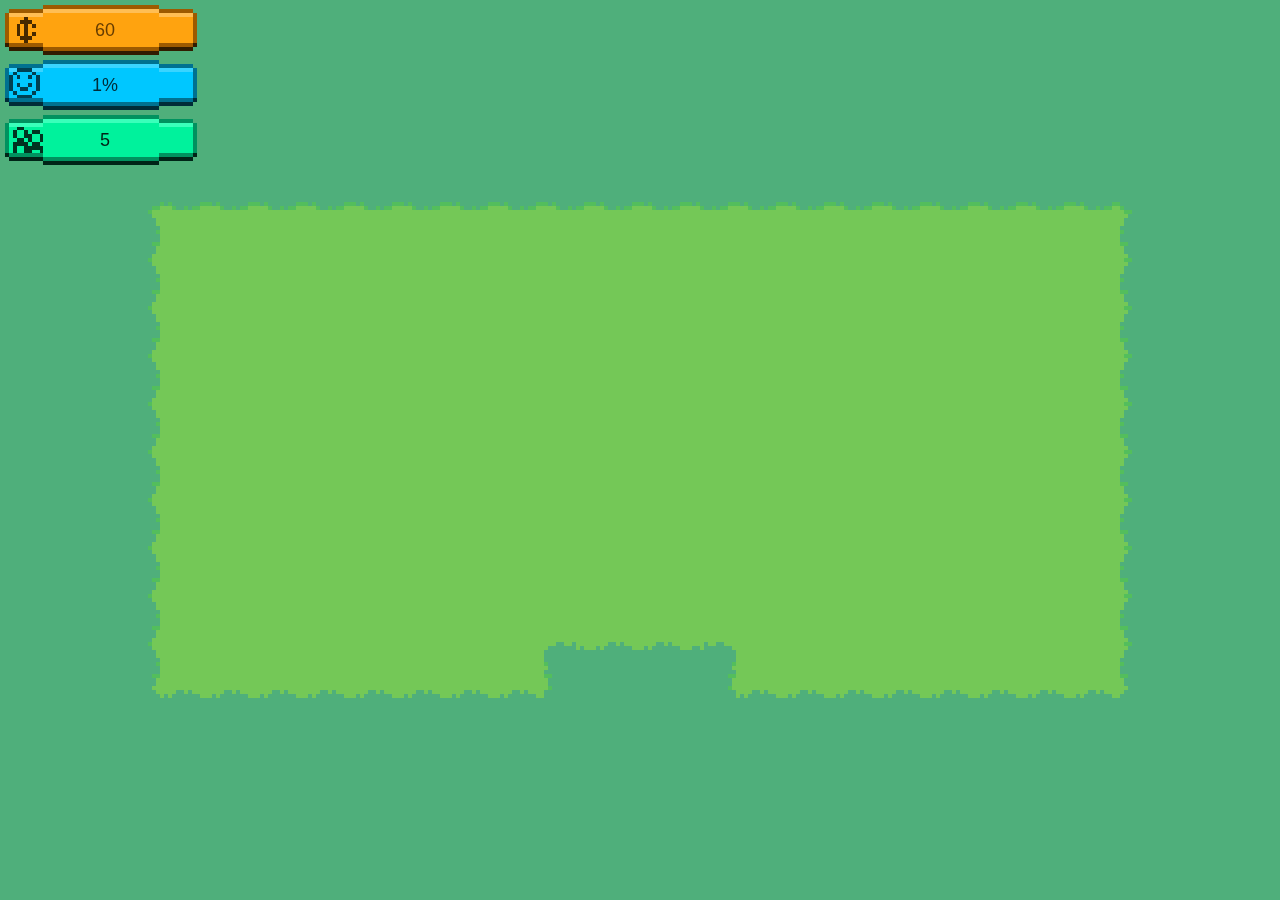
==== commit 2406427b: "v.1.1" ====
--- a/index.html
+++ b/index.html
@@ -4,6 +4,7 @@
 	<meta charset="utf-8">
 	<title>RTS by Anwaar</title>
 	<link rel="stylesheet" type="text/css" href="style/index.css">
+	<link rel="icon" href="img/icon.png">
 </head>
 <body>
 	<info>
@@ -16,14 +17,13 @@
 		<build class="houses" onclick="build('houses')"></build>
 		<build class="crops" onclick="build('crops')"></build>
 		<build class="factory" onclick="build('factory')"></build>
+		<build class="fort" onclick="build('fort')"></build>
 	</section>
 
-	<!-- STORM -->
 
 	<container>
 		<blocks>
 			<!-- ROW NO: 1 -->
-	<div id="stormBlock"></div>
 			<block class="border"></block>
 			<block class="border"></block>
 			<block class="border"></block>
@@ -48,233 +48,233 @@
 			<block class="border"></block>
 			<!-- ROW NO: 2 -->
 			<block class="border"></block>
-			<block class="" onclick="blockClick(this, '1')"></block>
-			<block class="" onclick="blockClick(this, '2')"></block>
-			<block class="" onclick="blockClick(this, '3')"></block>
-			<block class="" onclick="blockClick(this, '4')"></block>
-			<block class="" onclick="blockClick(this, '5')"></block>
-			<block class="" onclick="blockClick(this, '6')"></block>
-			<block class="" onclick="blockClick(this, '7')"></block>
-			<block class="" onclick="blockClick(this, '8')"></block>
-			<block class="" onclick="blockClick(this, '9')"></block>
-			<block class="" onclick="blockClick(this, '10')"></block>
-			<block class="" onclick="blockClick(this, '12')"></block>
-			<block class="" onclick="blockClick(this, '13')"></block>
-			<block class="" onclick="blockClick(this, '14')"></block>
-			<block class="" onclick="blockClick(this, '15')"></block>
-			<block class="" onclick="blockClick(this, '16')"></block>
-			<block class="" onclick="blockClick(this, '17')"></block>
-			<block class="" onclick="blockClick(this, '18')"></block>
-			<block class="" onclick="blockClick(this, '19')"></block>
-			<block class="" onclick="blockClick(this, '20')"></block>
-			<block class="" onclick="blockClick(this, '21')"></block>
+			<block class="b1" onclick="blockClick(this, '1')"></block>
+			<block class="b2" onclick="blockClick(this, '2')"></block>
+			<block class="b3" onclick="blockClick(this, '3')"></block>
+			<block class="b4" onclick="blockClick(this, '4')"></block>
+			<block class="b5" onclick="blockClick(this, '5')"></block>
+			<block class="b6" onclick="blockClick(this, '6')"></block>
+			<block class="b7" onclick="blockClick(this, '7')"></block>
+			<block class="b8" onclick="blockClick(this, '8')"></block>
+			<block class="b9" onclick="blockClick(this, '9')"></block>
+			<block class="b10" onclick="blockClick(this, '10')"></block>
+			<block class="b11" onclick="blockClick(this, '11')"></block>
+			<block class="b12" onclick="blockClick(this, '12')"></block>
+			<block class="b13" onclick="blockClick(this, '13')"></block>
+			<block class="b14" onclick="blockClick(this, '14')"></block>
+			<block class="b15" onclick="blockClick(this, '15')"></block>
+			<block class="b16" onclick="blockClick(this, '16')"></block>
+			<block class="b17" onclick="blockClick(this, '17')"></block>
+			<block class="b18" onclick="blockClick(this, '18')"></block>
+			<block class="b19" onclick="blockClick(this, '19')"></block>
+			<block class="b20" onclick="blockClick(this, '20')"></block>
 			<block class="border"></block>
 			<!-- ROW NO: 3 -->
 			<block class="border"></block>
-			<block class="" onclick="blockClick(this, '22')"></block>
-			<block class="" onclick="blockClick(this, '23')"></block>
-			<block class="" onclick="blockClick(this, '24')"></block>
-			<block class="" onclick="blockClick(this, '25')"></block>
-			<block class="" onclick="blockClick(this, '26')"></block>
-			<block class="" onclick="blockClick(this, '27')"></block>
-			<block class="" onclick="blockClick(this, '28')"></block>
-			<block class="" onclick="blockClick(this, '29')"></block>
-			<block class="" onclick="blockClick(this, '30')"></block>
-			<block class="" onclick="blockClick(this, '31')"></block>
-			<block class="" onclick="blockClick(this, '32')"></block>
-			<block class="" onclick="blockClick(this, '33')"></block>
-			<block class="" onclick="blockClick(this, '34')"></block>
-			<block class="" onclick="blockClick(this, '35')"></block>
-			<block class="" onclick="blockClick(this, '36')"></block>
-			<block class="" onclick="blockClick(this, '37')"></block>
-			<block class="" onclick="blockClick(this, '38')"></block>
-			<block class="" onclick="blockClick(this, '39')"></block>
-			<block class="" onclick="blockClick(this, '40')"></block>
-			<block class="" onclick="blockClick(this, '41')"></block>
+			<block class="b21" onclick="blockClick(this, '21')"></block>
+			<block class="b22" onclick="blockClick(this, '22')"></block>
+			<block class="b23" onclick="blockClick(this, '23')"></block>
+			<block class="b24" onclick="blockClick(this, '24')"></block>
+			<block class="b25" onclick="blockClick(this, '25')"></block>
+			<block class="b26" onclick="blockClick(this, '26')"></block>
+			<block class="b27" onclick="blockClick(this, '27')"></block>
+			<block class="b28" onclick="blockClick(this, '28')"></block>
+			<block class="b29" onclick="blockClick(this, '29')"></block>
+			<block class="b30" onclick="blockClick(this, '30')"></block>
+			<block class="b31" onclick="blockClick(this, '31')"></block>
+			<block class="b32" onclick="blockClick(this, '32')"></block>
+			<block class="b33" onclick="blockClick(this, '33')"></block>
+			<block class="b34" onclick="blockClick(this, '34')"></block>
+			<block class="b35" onclick="blockClick(this, '35')"></block>
+			<block class="b36" onclick="blockClick(this, '36')"></block>
+			<block class="b37" onclick="blockClick(this, '37')"></block>
+			<block class="b38" onclick="blockClick(this, '38')"></block>
+			<block class="b39" onclick="blockClick(this, '39')"></block>
+			<block class="b40" onclick="blockClick(this, '40')"></block>
 			<block class="border"></block>
 			<!-- ROW NO: 4 -->
 			<block class="border"></block>
-			<block class="" onclick="blockClick(this, '42')"></block>
-			<block class="" onclick="blockClick(this, '43')"></block>
-			<block class="" onclick="blockClick(this, '44')"></block>
-			<block class="" onclick="blockClick(this, '45')"></block>
-			<block class="" onclick="blockClick(this, '46')"></block>
-			<block class="" onclick="blockClick(this, '47')"></block>
-			<block class="" onclick="blockClick(this, '48')"></block>
-			<block class="" onclick="blockClick(this, '49')"></block>
-			<block class="" onclick="blockClick(this, '50')"></block>
-			<block class="" onclick="blockClick(this, '51')"></block>
-			<block class="" onclick="blockClick(this, '52')"></block>
-			<block class="" onclick="blockClick(this, '53')"></block>
-			<block class="" onclick="blockClick(this, '54')"></block>
-			<block class="" onclick="blockClick(this, '55')"></block>
-			<block class="" onclick="blockClick(this, '56')"></block>
-			<block class="" onclick="blockClick(this, '57')"></block>
-			<block class="" onclick="blockClick(this, '58')"></block>
-			<block class="" onclick="blockClick(this, '59')"></block>
-			<block class="" onclick="blockClick(this, '60')"></block>
-			<block class="" onclick="blockClick(this, '61')"></block>
+			<block class="b41" onclick="blockClick(this, '41')"></block>
+			<block class="b42" onclick="blockClick(this, '42')"></block>
+			<block class="b43" onclick="blockClick(this, '43')"></block>
+			<block class="b44" onclick="blockClick(this, '44')"></block>
+			<block class="b45" onclick="blockClick(this, '45')"></block>
+			<block class="b46" onclick="blockClick(this, '46')"></block>
+			<block class="b47" onclick="blockClick(this, '47')"></block>
+			<block class="b48" onclick="blockClick(this, '48')"></block>
+			<block class="b49" onclick="blockClick(this, '49')"></block>
+			<block class="b50" onclick="blockClick(this, '50')"></block>
+			<block class="b51" onclick="blockClick(this, '51')"></block>
+			<block class="b52" onclick="blockClick(this, '52')"></block>
+			<block class="b53" onclick="blockClick(this, '53')"></block>
+			<block class="b54" onclick="blockClick(this, '54')"></block>
+			<block class="b55" onclick="blockClick(this, '55')"></block>
+			<block class="b56" onclick="blockClick(this, '56')"></block>
+			<block class="b57" onclick="blockClick(this, '57')"></block>
+			<block class="b58" onclick="blockClick(this, '58')"></block>
+			<block class="b59" onclick="blockClick(this, '59')"></block>
+			<block class="b60" onclick="blockClick(this, '60')"></block>
 			<block class="border"></block>
 			<!-- ROW NO: 5 -->
 			<block class="border"></block>
-			<block class="" onclick="blockClick(this, '62')"></block>
-			<block class="" onclick="blockClick(this, '63')"></block>
-			<block class="" onclick="blockClick(this, '64')"></block>
-			<block class="" onclick="blockClick(this, '65')"></block>
-			<block class="" onclick="blockClick(this, '66')"></block>
-			<block class="" onclick="blockClick(this, '67')"></block>
-			<block class="" onclick="blockClick(this, '68')"></block>
-			<block class="" onclick="blockClick(this, '69')"></block>
-			<block class="" onclick="blockClick(this, '70')"></block>
-			<block class="" onclick="blockClick(this, '71')"></block>
-			<block class="" onclick="blockClick(this, '72')"></block>
-			<block class="" onclick="blockClick(this, '73')"></block>
-			<block class="" onclick="blockClick(this, '74')"></block>
-			<block class="" onclick="blockClick(this, '75')"></block>
-			<block class="" onclick="blockClick(this, '76')"></block>
-			<block class="" onclick="blockClick(this, '77')"></block>
-			<block class="" onclick="blockClick(this, '78')"></block>
-			<block class="" onclick="blockClick(this, '79')"></block>
-			<block class="" onclick="blockClick(this, '80')"></block>
-			<block class="" onclick="blockClick(this, '81')"></block>
+			<block class="b61" onclick="blockClick(this, '61')"></block>
+			<block class="b62" onclick="blockClick(this, '62')"></block>
+			<block class="b63" onclick="blockClick(this, '63')"></block>
+			<block class="b64" onclick="blockClick(this, '64')"></block>
+			<block class="b65" onclick="blockClick(this, '65')"></block>
+			<block class="b66" onclick="blockClick(this, '66')"></block>
+			<block class="b67" onclick="blockClick(this, '67')"></block>
+			<block class="b68" onclick="blockClick(this, '68')"></block>
+			<block class="b69" onclick="blockClick(this, '69')"></block>
+			<block class="b70" onclick="blockClick(this, '70')"></block>
+			<block class="b71" onclick="blockClick(this, '71')"></block>
+			<block class="b72" onclick="blockClick(this, '72')"></block>
+			<block class="b73" onclick="blockClick(this, '73')"></block>
+			<block class="b74" onclick="blockClick(this, '74')"></block>
+			<block class="b75" onclick="blockClick(this, '75')"></block>
+			<block class="b76" onclick="blockClick(this, '76')"></block>
+			<block class="b77" onclick="blockClick(this, '77')"></block>
+			<block class="b78" onclick="blockClick(this, '78')"></block>
+			<block class="b79" onclick="blockClick(this, '79')"></block>
+			<block class="b80" onclick="blockClick(this, '80')"></block>
 			<block class="border"></block>
 			<!-- ROW NO: 6 -->
 			<block class="border"></block>
-			<block class="" onclick="blockClick(this, '82')"></block>
-			<block class="" onclick="blockClick(this, '83')"></block>
-			<block class="" onclick="blockClick(this, '84')"></block>
-			<block class="" onclick="blockClick(this, '85')"></block>
-			<block class="" onclick="blockClick(this, '86')"></block>
-			<block class="" onclick="blockClick(this, '87')"></block>
-			<block class="" onclick="blockClick(this, '88')"></block>
-			<block class="" onclick="blockClick(this, '89')"></block>
-			<block class="" onclick="blockClick(this, '90')"></block>
-			<block class="" onclick="blockClick(this, '91')"></block>
-			<block class="" onclick="blockClick(this, '92')"></block>
-			<block class="" onclick="blockClick(this, '93')"></block>
-			<block class="" onclick="blockClick(this, '94')"></block>
-			<block class="" onclick="blockClick(this, '95')"></block>
-			<block class="" onclick="blockClick(this, '96')"></block>
-			<block class="" onclick="blockClick(this, '97')"></block>
-			<block class="" onclick="blockClick(this, '98')"></block>
-			<block class="" onclick="blockClick(this, '99')"></block>
-			<block class="" onclick="blockClick(this, '100')"></block>
-			<block class="" onclick="blockClick(this, '101')"></block>
+			<block class="b81" onclick="blockClick(this, '81')"></block>
+			<block class="b82" onclick="blockClick(this, '82')"></block>
+			<block class="b83" onclick="blockClick(this, '83')"></block>
+			<block class="b84" onclick="blockClick(this, '84')"></block>
+			<block class="b85" onclick="blockClick(this, '85')"></block>
+			<block class="b86" onclick="blockClick(this, '86')"></block>
+			<block class="b87" onclick="blockClick(this, '87')"></block>
+			<block class="b88" onclick="blockClick(this, '88')"></block>
+			<block class="b89" onclick="blockClick(this, '89')"></block>
+			<block class="b90" onclick="blockClick(this, '90')"></block>
+			<block class="b91" onclick="blockClick(this, '91')"></block>
+			<block class="b92" onclick="blockClick(this, '92')"></block>
+			<block class="b93" onclick="blockClick(this, '93')"></block>
+			<block class="b94" onclick="blockClick(this, '94')"></block>
+			<block class="b95" onclick="blockClick(this, '95')"></block>
+			<block class="b96" onclick="blockClick(this, '96')"></block>
+			<block class="b97" onclick="blockClick(this, '97')"></block>
+			<block class="b98" onclick="blockClick(this, '98')"></block>
+			<block class="b99" onclick="blockClick(this, '99')"></block>
+			<block class="b100" onclick="blockClick(this, '100')"></block>
 			<block class="border"></block>
 			<!-- ROW NO: 7 -->
 			<block class="border"></block>
-			<block class="" onclick="blockClick(this, '101')"></block>
-			<block class="" onclick="blockClick(this, '102')"></block>
-			<block class="" onclick="blockClick(this, '103')"></block>
-			<block class="" onclick="blockClick(this, '104')"></block>
-			<block class="" onclick="blockClick(this, '105')"></block>
-			<block class="" onclick="blockClick(this, '106')"></block>
-			<block class="" onclick="blockClick(this, '107')"></block>
-			<block class="" onclick="blockClick(this, '108')"></block>
-			<block class="" onclick="blockClick(this, '109')"></block>
-			<block class="" onclick="blockClick(this, '110')"></block>
-			<block class="" onclick="blockClick(this, '112')"></block>
-			<block class="" onclick="blockClick(this, '113')"></block>
-			<block class="" onclick="blockClick(this, '114')"></block>
-			<block class="" onclick="blockClick(this, '115')"></block>
-			<block class="" onclick="blockClick(this, '116')"></block>
-			<block class="" onclick="blockClick(this, '117')"></block>
-			<block class="" onclick="blockClick(this, '118')"></block>
-			<block class="" onclick="blockClick(this, '119')"></block>
-			<block class="" onclick="blockClick(this, '120')"></block>
-			<block class="" onclick="blockClick(this, '121')"></block>
+			<block class="b101" onclick="blockClick(this, '101')"></block>
+			<block class="b102" onclick="blockClick(this, '102')"></block>
+			<block class="b103" onclick="blockClick(this, '103')"></block>
+			<block class="b104" onclick="blockClick(this, '104')"></block>
+			<block class="b105" onclick="blockClick(this, '105')"></block>
+			<block class="b106" onclick="blockClick(this, '106')"></block>
+			<block class="b107" onclick="blockClick(this, '107')"></block>
+			<block class="b108" onclick="blockClick(this, '108')"></block>
+			<block class="b109" onclick="blockClick(this, '109')"></block>
+			<block class="b110" onclick="blockClick(this, '110')"></block>
+			<block class="b111" onclick="blockClick(this, '111')"></block>
+			<block class="b112" onclick="blockClick(this, '112')"></block>
+			<block class="b113" onclick="blockClick(this, '113')"></block>
+			<block class="b114" onclick="blockClick(this, '114')"></block>
+			<block class="b115" onclick="blockClick(this, '115')"></block>
+			<block class="b116" onclick="blockClick(this, '116')"></block>
+			<block class="b117" onclick="blockClick(this, '117')"></block>
+			<block class="b118" onclick="blockClick(this, '118')"></block>
+			<block class="b119" onclick="blockClick(this, '119')"></block>
+			<block class="b120" onclick="blockClick(this, '120')"></block>
 			<block class="border"></block>
 			<!-- ROW NO: 8 -->
 			<block class="border"></block>
-			<block class="" onclick="blockClick(this, '122')"></block>
-			<block class="" onclick="blockClick(this, '123')"></block>
-			<block class="" onclick="blockClick(this, '124')"></block>
-			<block class="" onclick="blockClick(this, '125')"></block>
-			<block class="" onclick="blockClick(this, '126')"></block>
-			<block class="" onclick="blockClick(this, '127')"></block>
-			<block class="" onclick="blockClick(this, '128')"></block>
-			<block class="" onclick="blockClick(this, '129')"></block>
-			<block class="" onclick="blockClick(this, '130')"></block>
-			<block class="" onclick="blockClick(this, '131')"></block>
-			<block class="" onclick="blockClick(this, '132')"></block>
-			<block class="" onclick="blockClick(this, '133')"></block>
-			<block class="" onclick="blockClick(this, '134')"></block>
-			<block class="" onclick="blockClick(this, '135')"></block>
-			<block class="" onclick="blockClick(this, '136')"></block>
-			<block class="" onclick="blockClick(this, '137')"></block>
-			<block class="" onclick="blockClick(this, '138')"></block>
-			<block class="" onclick="blockClick(this, '139')"></block>
-			<block class="" onclick="blockClick(this, '140')"></block>
-			<block class="" onclick="blockClick(this, '141')"></block>
+			<block class="b121" onclick="blockClick(this, '121')"></block>
+			<block class="b122" onclick="blockClick(this, '122')"></block>
+			<block class="b123" onclick="blockClick(this, '123')"></block>
+			<block class="b124" onclick="blockClick(this, '124')"></block>
+			<block class="b125" onclick="blockClick(this, '125')"></block>
+			<block class="b126" onclick="blockClick(this, '126')"></block>
+			<block class="b127" onclick="blockClick(this, '127')"></block>
+			<block class="b128" onclick="blockClick(this, '128')"></block>
+			<block class="b129" onclick="blockClick(this, '129')"></block>
+			<block class="b130" onclick="blockClick(this, '130')"></block>
+			<block class="b131" onclick="blockClick(this, '131')"></block>
+			<block class="b132" onclick="blockClick(this, '132')"></block>
+			<block class="b133" onclick="blockClick(this, '133')"></block>
+			<block class="b134" onclick="blockClick(this, '134')"></block>
+			<block class="b135" onclick="blockClick(this, '135')"></block>
+			<block class="b136" onclick="blockClick(this, '136')"></block>
+			<block class="b137" onclick="blockClick(this, '137')"></block>
+			<block class="b138" onclick="blockClick(this, '138')"></block>
+			<block class="b139" onclick="blockClick(this, '139')"></block>
+			<block class="b140" onclick="blockClick(this, '140')"></block>
 			<block class="border"></block>
 			<!-- ROW NO: 9 -->
 			<block class="border"></block>
-			<block class="" onclick="blockClick(this, '142')"></block>
-			<block class="" onclick="blockClick(this, '143')"></block>
-			<block class="" onclick="blockClick(this, '144')"></block>
-			<block class="" onclick="blockClick(this, '145')"></block>
-			<block class="" onclick="blockClick(this, '146')"></block>
-			<block class="" onclick="blockClick(this, '147')"></block>
-			<block class="" onclick="blockClick(this, '148')"></block>
-			<block class="" onclick="blockClick(this, '149')"></block>
-			<block class="" onclick="blockClick(this, '150')"></block>
-			<block class="" onclick="blockClick(this, '151')"></block>
-			<block class="" onclick="blockClick(this, '152')"></block>
-			<block class="" onclick="blockClick(this, '153')"></block>
-			<block class="" onclick="blockClick(this, '154')"></block>
-			<block class="" onclick="blockClick(this, '155')"></block>
-			<block class="" onclick="blockClick(this, '156')"></block>
-			<block class="" onclick="blockClick(this, '157')"></block>
-			<block class="" onclick="blockClick(this, '158')"></block>
-			<block class="" onclick="blockClick(this, '159')"></block>
-			<block class="" onclick="blockClick(this, '160')"></block>
-			<block class="" onclick="blockClick(this, '161')"></block>
+			<block class="b141" onclick="blockClick(this, '141')"></block>
+			<block class="b142" onclick="blockClick(this, '142')"></block>
+			<block class="b143" onclick="blockClick(this, '143')"></block>
+			<block class="b144" onclick="blockClick(this, '144')"></block>
+			<block class="b145" onclick="blockClick(this, '145')"></block>
+			<block class="b146" onclick="blockClick(this, '146')"></block>
+			<block class="b147" onclick="blockClick(this, '147')"></block>
+			<block class="b148" onclick="blockClick(this, '148')"></block>
+			<block class="b149" onclick="blockClick(this, '149')"></block>
+			<block class="b150" onclick="blockClick(this, '150')"></block>
+			<block class="b151" onclick="blockClick(this, '151')"></block>
+			<block class="b152" onclick="blockClick(this, '152')"></block>
+			<block class="b153" onclick="blockClick(this, '153')"></block>
+			<block class="b154" onclick="blockClick(this, '154')"></block>
+			<block class="b155" onclick="blockClick(this, '155')"></block>
+			<block class="b156" onclick="blockClick(this, '156')"></block>
+			<block class="b157" onclick="blockClick(this, '157')"></block>
+			<block class="b158" onclick="blockClick(this, '158')"></block>
+			<block class="b159" onclick="blockClick(this, '159')"></block>
+			<block class="b160" onclick="blockClick(this, '160')"></block>
 			<block class="border"></block>
 			<!-- ROW NO: 10 -->
 			<block class="border"></block>
-			<block class="" onclick="blockClick(this, '182')"></block>
-			<block class="" onclick="blockClick(this, '183')"></block>
-			<block class="" onclick="blockClick(this, '184')"></block>
-			<block class="" onclick="blockClick(this, '185')"></block>
-			<block class="" onclick="blockClick(this, '186')"></block>
-			<block class="" onclick="blockClick(this, '187')"></block>
-			<block class="" onclick="blockClick(this, '188')"></block>
-			<block class="" onclick="blockClick(this, '189')"></block>
-			<block class="" onclick="blockClick(this, '190')"></block>
-			<block class="" onclick="blockClick(this, '191')"></block>
-			<block class="" onclick="blockClick(this, '192')"></block>
-			<block class="" onclick="blockClick(this, '193')"></block>
-			<block class="" onclick="blockClick(this, '194')"></block>
-			<block class="" onclick="blockClick(this, '195')"></block>
-			<block class="" onclick="blockClick(this, '196')"></block>
-			<block class="" onclick="blockClick(this, '197')"></block>
-			<block class="" onclick="blockClick(this, '198')"></block>
-			<block class="" onclick="blockClick(this, '199')"></block>
-			<block class="" onclick="blockClick(this, '200')"></block>
-			<block class="" onclick="blockClick(this, '201')"></block>
+			<block class="b161" onclick="blockClick(this, '161')"></block>
+			<block class="b162" onclick="blockClick(this, '162')"></block>
+			<block class="b163" onclick="blockClick(this, '163')"></block>
+			<block class="b164" onclick="blockClick(this, '164')"></block>
+			<block class="b165" onclick="blockClick(this, '165')"></block>
+			<block class="b166" onclick="blockClick(this, '166')"></block>
+			<block class="b167" onclick="blockClick(this, '167')"></block>
+			<block class="b168" onclick="blockClick(this, '168')"></block>
+			<block class="b169" onclick="blockClick(this, '169')"></block>
+			<block class="b170" onclick="blockClick(this, '170')"></block>
+			<block class="b171" onclick="blockClick(this, '171')"></block>
+			<block class="b172" onclick="blockClick(this, '172')"></block>
+			<block class="b173" onclick="blockClick(this, '173')"></block>
+			<block class="b174" onclick="blockClick(this, '174')"></block>
+			<block class="b175" onclick="blockClick(this, '175')"></block>
+			<block class="b176" onclick="blockClick(this, '176')"></block>
+			<block class="b177" onclick="blockClick(this, '177')"></block>
+			<block class="b178" onclick="blockClick(this, '178')"></block>
+			<block class="b179" onclick="blockClick(this, '179')"></block>
+			<block class="b180" onclick="blockClick(this, '180')"></block>
 			<block class="border"></block>
 			<!-- ROW NO: 11 -->
 			<block class="border"></block>
-			<block class="" onclick="blockClick(this, '202')"></block>
-			<block class="" onclick="blockClick(this, '203')"></block>
-			<block class="" onclick="blockClick(this, '204')"></block>
-			<block class="" onclick="blockClick(this, '205')"></block>
-			<block class="" onclick="blockClick(this, '206')"></block>
-			<block class="" onclick="blockClick(this, '207')"></block>
-			<block class="" onclick="blockClick(this, '208')"></block>
-			<block class="" onclick="blockClick(this, '209')"></block>
-			<block class="border"></block>
-			<block class="border"></block>
-			<block class="border"></block>
-			<block class="border"></block>
-			<block class="" onclick="blockClick(this, '210')"></block>
-			<block class="" onclick="blockClick(this, '211')"></block>
-			<block class="" onclick="blockClick(this, '212')"></block>
-			<block class="" onclick="blockClick(this, '213')"></block>
-			<block class="" onclick="blockClick(this, '214')"></block>
-			<block class="" onclick="blockClick(this, '215')"></block>
-			<block class="" onclick="blockClick(this, '216')"></block>
-			<block class="" onclick="blockClick(this, '217')"></block>
+			<block class="b181" onclick="blockClick(this, '181')"></block>
+			<block class="b182" onclick="blockClick(this, '182')"></block>
+			<block class="b183" onclick="blockClick(this, '183')"></block>
+			<block class="b184" onclick="blockClick(this, '184')"></block>
+			<block class="b185" onclick="blockClick(this, '185')"></block>
+			<block class="b186" onclick="blockClick(this, '186')"></block>
+			<block class="b187" onclick="blockClick(this, '187')"></block>
+			<block class="b188" onclick="blockClick(this, '188')"></block>
+			<block class="border"></block>
+			<block class="border"></block>
+			<block class="border"></block>
+			<block class="border"></block>
+			<block class="b189" onclick="blockClick(this, '189')"></block>
+			<block class="b190" onclick="blockClick(this, '190')"></block>
+			<block class="b191" onclick="blockClick(this, '191')"></block>
+			<block class="b192" onclick="blockClick(this, '192')"></block>
+			<block class="b193" onclick="blockClick(this, '193')"></block>
+			<block class="b194" onclick="blockClick(this, '194')"></block>
+			<block class="b195" onclick="blockClick(this, '195')"></block>
+			<block class="b196" onclick="blockClick(this, '196')"></block>
 			<block class="border"></block>
 			<!-- ROW NO: 12 -->
 			<block class="border"></block>
@@ -310,4 +310,4 @@
 	<script src="scripts/classes.js"></script>
 	<script src="scripts/index.js"></script>
 </body>
-</html>+</html>
--- a/style/index.css
+++ b/style/index.css
@@ -1,6 +1,6 @@
 html{
 	image-rendering: pixelated;
-	background: #000;
+	background: #4FAF7B;
 }
 *{
 	padding: 0;
@@ -27,6 +27,14 @@
 	z-index: 5;
 	display: none;
 }
+#armyBlock{
+	width: 48px;
+	height: 48px;
+	background-image: url('../img/army.png');
+	background-size: contain;
+	position: absolute;
+	z-index: 5;
+}
 
 info Bar{
 	width: 200px;
@@ -35,7 +43,7 @@
 	background-size: contain;
 	background-repeat: no-repeat;
 	position: fixed;
-	color: #663C00;
+	
 	text-align: center;
 	font-size: 18px;
 	top: 0;
@@ -46,9 +54,9 @@
 	left: 0;
 	z-index: 10;
 }
-.coinsBar{background-image: url('../img/ui/coinsBar.png');}
-.happinessBar{background-image: url('../img/ui/peepsBar.png');top: 55px;}
-.peepsBar{background-image: url('../img/ui/peepsBar.png');top: 110px;}
+.coinsBar{background-image: url('../img/ui/coinsBar.png');color: #663C00;}
+.happinessBar{background-image: url('../img/ui/happinessBar.png');top: 55px;color: #002C38;}
+.peepsBar{background-image: url('../img/ui/peepsBar.png');top: 110px;color: #002417;}
 
 section{
 	display: none;
@@ -77,7 +85,7 @@
 section nav div{
     align-self: flex-end;
     justify-self: flex-end;
-    background: red;
+    background: rgb(255, 29, 29);
     color: white;
     /* height: 45px; */
     position: absolute;
@@ -96,6 +104,7 @@
 section build.houses{background-image: url('../img/builds/home.png');}
 section build.crops{background-image: url('../img/builds/crops.png');}
 section build.factory{background-image: url('../img/builds/factory.png');}
+section build.fort{background-image: url('../img/builds/fort.png');}
 
 container{
 	width: 1056px;
@@ -129,6 +138,7 @@
 	position: relative;
 	transition-duration: 0.2s;
 	background-image: none;
+	border-radius: 5px;
 }
 block:hover{background-color: rgba(255, 255, 255, 0.246);}
-block.border:hover{background-color: transparent;}+block.border:hover{background-color: transparent;}
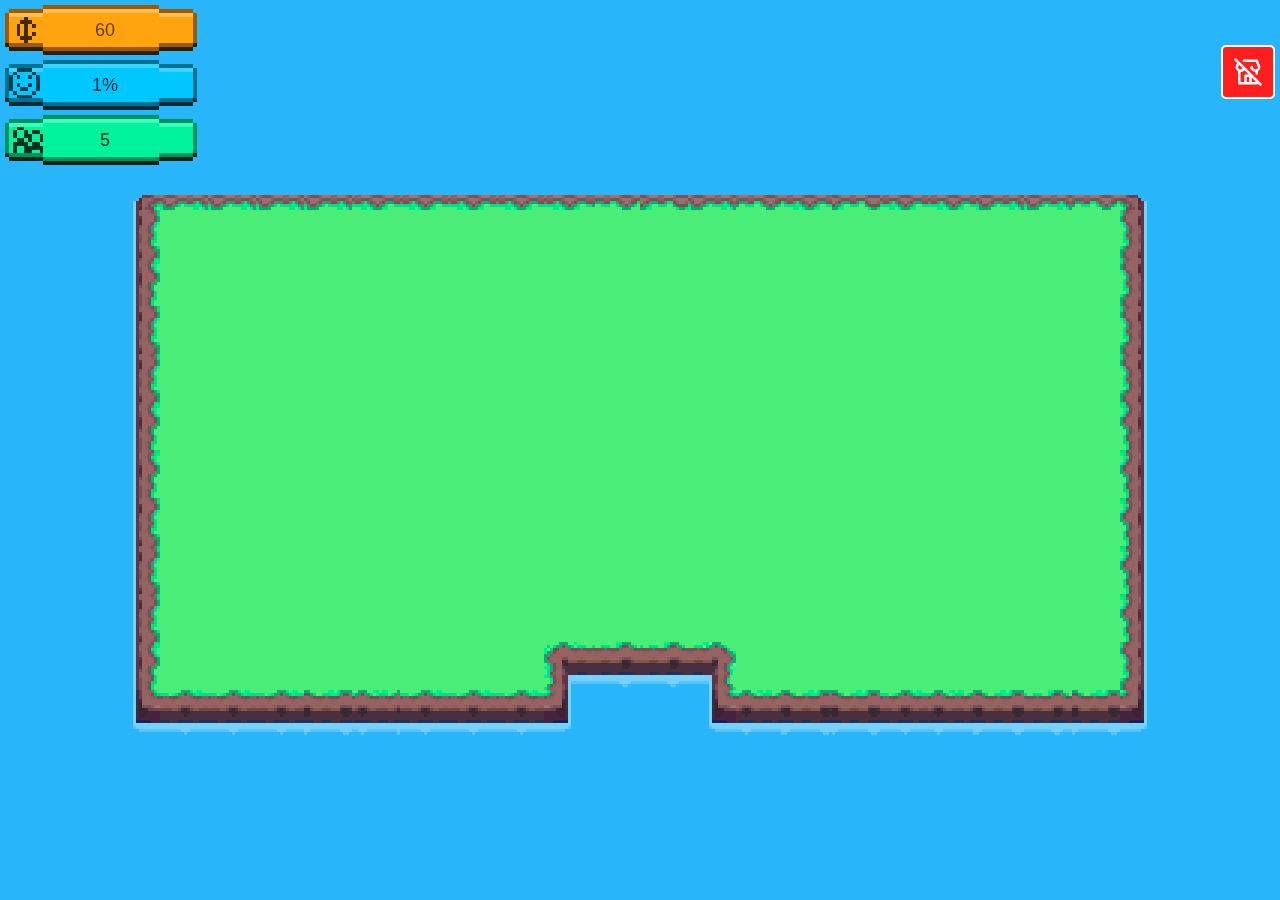
==== commit e567408e: "v.1.2" ====
--- a/index.html
+++ b/index.html
@@ -7,11 +7,13 @@
 	<link rel="icon" href="img/icon.png">
 </head>
 <body>
+	<alert>Alert</alert>
 	<info>
 		<Bar class="coinsBar"><span>0</span></Bar>
 		<Bar class="happinessBar"><span>0</span></Bar>
 		<Bar class="peepsBar"><span>0</span></Bar>
 	</info>
+	<destroyBtn onclick="if(DestroyToggle){alertFunction('none');DestroyToggle=false}else{alertFunction('destroyBuild');DestroyToggle=true};"></destroyBtn>
 	<section>
 		<nav>Place Building <div id="closeBuild">X</div></nav>
 		<build class="houses" onclick="build('houses')"></build>
@@ -306,8 +308,10 @@
 	</container>
 
 
-
+	<!-- <script src="https://ajax.googleapis.com/ajax/libs/jquery/3.6.0/jquery.min.js"></script> -->
 	<script src="scripts/classes.js"></script>
+	<script src="scripts/var.js"></script>
+	<script src="scripts/click.js"></script>
 	<script src="scripts/index.js"></script>
 </body>
 </html>
--- a/style/index.css
+++ b/style/index.css
@@ -1,6 +1,6 @@
 html{
 	image-rendering: pixelated;
-	background: #4FAF7B;
+	background: #28B5F9;
 }
 *{
 	padding: 0;
@@ -11,31 +11,24 @@
 body{
 	width: 100vw;
 	height: 100vh;
-	background-color: #4FAF7B;
+	background-color: #28B5F9;
 	display: flex;
 	justify-content: center;
 	align-content: center;
 	align-items: center;
 }
-
-#stormBlock{
-	width: 48px;
-	height: 48px;
-	background-image: url('../img/storm.gif');
-	background-size: contain;
-	position: absolute;
-	z-index: 5;
+alert{
 	display: none;
+	background: white;
+	padding: 12px 15px 10px 15px;
+	position: fixed;
+	border-radius: 5px;
+	font-weight: bold;
+	top: 10px;
+	left: 50%;
+	transition-duration: 0.3s;
+	transform: translateX(-50%);
 }
-#armyBlock{
-	width: 48px;
-	height: 48px;
-	background-image: url('../img/army.png');
-	background-size: contain;
-	position: absolute;
-	z-index: 5;
-}
-
 info Bar{
 	width: 200px;
 	height: 50px;
@@ -43,20 +36,37 @@
 	background-size: contain;
 	background-repeat: no-repeat;
 	position: fixed;
-	
 	text-align: center;
 	font-size: 18px;
-	top: 0;
+	top: 0;left: 0;
 	display: flex;
 	align-content: center;
 	justify-content: center;
 	align-items: center;
-	left: 0;
 	z-index: 10;
 }
 .coinsBar{background-image: url('../img/ui/coinsBar.png');color: #663C00;}
 .happinessBar{background-image: url('../img/ui/happinessBar.png');top: 55px;color: #002C38;}
 .peepsBar{background-image: url('../img/ui/peepsBar.png');top: 110px;color: #002417;}
+
+destroyBtn{
+	position: fixed;
+    background: rgb(255, 29, 29) no-repeat center;
+    background-image: url('../img/ui/icon/destroy.svg');
+    background-size: 60%;
+    color: white;
+    height: 50px;
+    right: 5px;
+	top: 45px;
+    text-align: center;
+    cursor: pointer;
+    aspect-ratio: 1/1;
+    border: 2px solid #ffffff;
+    border-radius: 5px;
+	z-index: 10;
+}
+destroyBtn:hover{background-color: #de0404;}
+
 
 section{
 	display: none;
@@ -109,7 +119,7 @@
 container{
 	width: 1056px;
 	height: 576px;
-	background-color: wheat;
+	background-color: #28B5F9;
 	position: relative;
 	/*border: 2px solid white;*/
 }
@@ -122,7 +132,7 @@
 	left: 0;
 }
 container mapImage{
-	background-image: url('../img/land.png');
+	background-image: url('../img/land2.png');
 }
 container blocks{
 	display: flex;
@@ -136,9 +146,10 @@
 	width: 48px;
 	height: 48px;
 	position: relative;
-	transition-duration: 0.2s;
+	transition-duration: 0.16s;
 	background-image: none;
-	border-radius: 5px;
+	border-radius: 3px;
 }
-block:hover{background-color: rgba(255, 255, 255, 0.246);}
-block.border:hover{background-color: transparent;}
+block:hover{background-color: rgb(255 255 255 / 22%);box-shadow: 0px 1px 4px 0px #00000038}
+block.border:hover{background-color: transparent;box-shadow: none;}
+/*DestructionEnabledblock*/